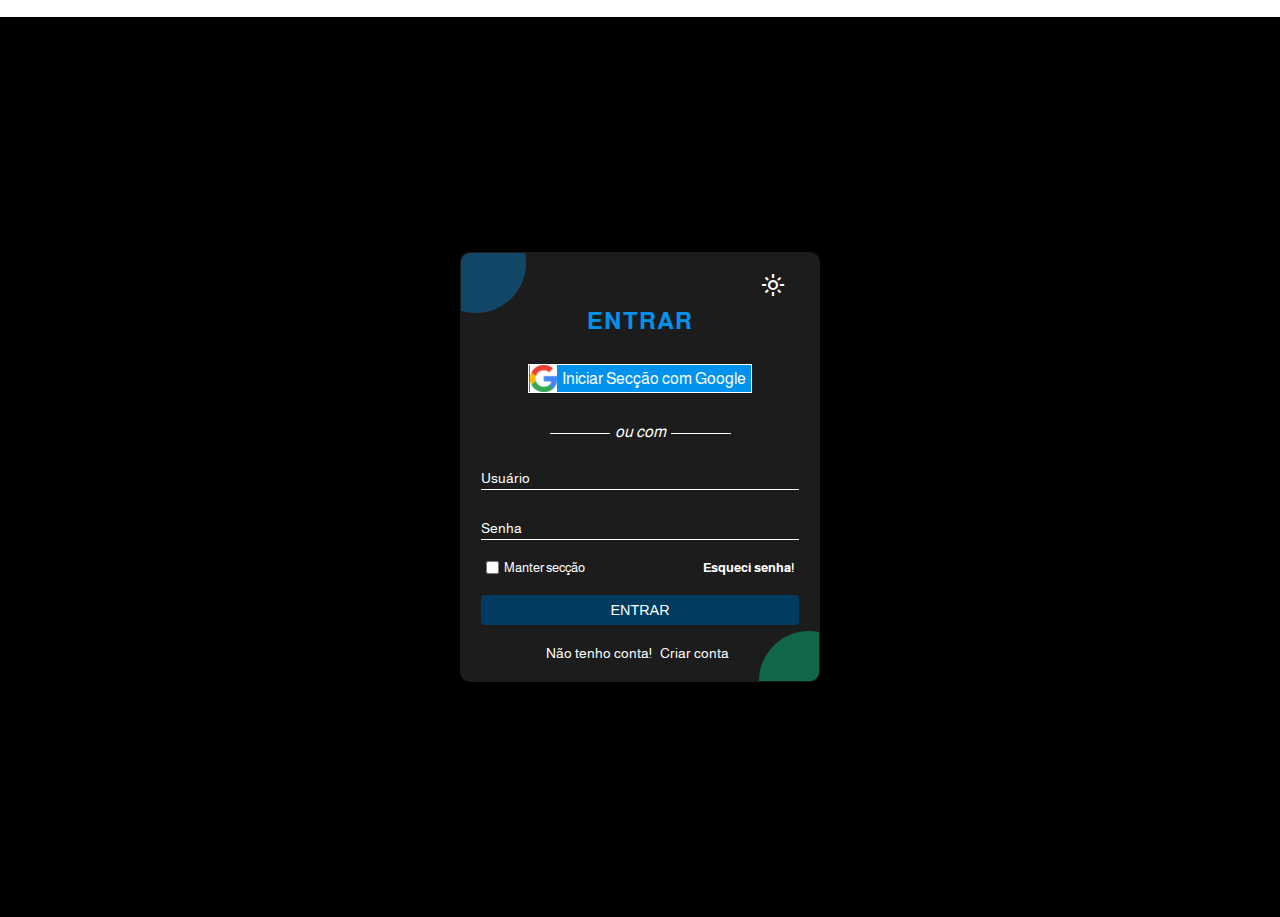
==== index.html @ bd9e9be1 "." ====
n<!DOCTYPE html>
<html lang="pt" id="meu-codigo">

<head>
    <meta charset="UTF-8">
    <meta name="viewport" content="width=device-width, initial-scale=1.0">
    <link rel="shortcut icon" href="imagens/fav-icon.png" type="image/x-icon">
    <title>HCA | ENTRAR</title>
    <!-- ICONS DO GOOGLE ICON -->
    <link rel="stylesheet"href="https://fonts.googleapis.com/css2?family=Material+Symbols+Outlined:opsz,wght,FILL,GRAD@24,400,0,0" />
    <!-- CSS -->
    <link rel="stylesheet" href="estilo.css">
</head>

<body>
    <main class="main" id="main">

        <div class="bg-formulario">

            <div class="o-formulario">

                <form class="form" id="form">

                    <div class="pre-titulo">
                        <span class="theme-mod" id="theme-mod" onclick="changeMod()"></span>
                    </div>
                    <div class="form-titulo">
                        <h2>ENTRAR</h2>
                    </div>

                    <div class="l-g">
                        <a href="javascript:void(0)" class="seccao-google">
                            <img src="imagens/google-g-logo.png" alt="LOGO DA GOOGLE">
                            <figcaption>Iniciar Secção com Google</figcaption>
                        </a>
                    </div>

                    <div class="seccao-ou">
                        <span><em> ou com </em></span>
                    </div>

                    <div class="input-box">
                        <input type="text" name="user_name" class="inputs" id="user_name" required autocomplete="off">
                        <label for="user_name">Usuário</label>
                    </div>

                    <div class="input-box">
                        <input type="password" name="user_password" class="inputs" id="user_password" required>
                        <label for="user_password">Senha</label>
                    </div>

                    <div class="guardar-seccao">
                        <label for="mant-secc"><input type="checkbox" name="mant-secc" id="mant-secc">
                            Manter secção
                        </label>
                        <a href="recuperarasenha.html">Esqueci senha!</a>
                    </div>

                    <div class="input-box">
                        <button class="enviar_btn" id="enviar_btn" onclick="entrar()">ENTRAR</button>
                    </div>

                    <div class="ja-tenho-conta">
                        <p>Não tenho conta! <a href="tela-de-cadastro.html">Criar conta</a></p>
                    </div>

                    <div class="notific-login" id="notific-login">
                        <p id="usi">Usuário ou senha invalido!</p>
                        <p id="ptc">Preecha todos campos!</p>
                    </div>
                </form>
            </div>
        </div>
    </main>

    <script src="javascript.js"></script>
    
</body>

</html>
---- estilo.css ----
/* INPORTANDO FOTES DO GOOGLE FONTES */
@import url('https://fonts.googleapis.com/css2?family=Almarai:wght@300;400;700;800&display=swap');
*{
    padding: 0;
    margin: 0;
    box-sizing: border-box;
}

/* CORES USADAS NO TEMA DARK */
:root{
    --sempre-preta: #000;
    --sempre-azul: #0092ed;
    --sempre-branca: #fff;

    --fundo-do-site: #000000;
    --fundo-gradiente:linear-gradient(to right, #012941, #015990);
    --fundo-do-form: #1c1c1c;
    --fundo-das-bolinhas-a: #0092ed5d;
    --fundo-das-bolinhas-b: #00eda25d;
    --fundo-do-btn-conf: #000000;
    --fundo-da-noffic: #000000c7;

    --cor-dark-a: #fff;
    --cor-dark-b: #767474;
    --cor-de-erro: #ff0000;
    --cor-de-notific: #ffff00;

    --cor-dos-links:#262626;

    --texto-dark: #fff;

    --borda-dark-a: #0092ed;
    --borda-dark-b: #013b5f;

}
/* CORES USADAS NO TEMA LIGTH */
[data-theme="dark"]:root{
    --sempre-preta: #000;
    --sempre-azul: #0092ed;
    --sempre-branca: #fff;

    --fundo-do-site: ;
    --fundo-do-form: #d3d3d3;
    --fundo-das-bolinhas-a: #00eda25d;
    --fundo-das-bolinhas-b: #0092ed5d;
    --fundo-do-btn-conf: #fff;

    --cor-dark-a: #000;
    --cor-dark-b: #767474;
    --cor-de-notific: #ff7300;

    --texto-dark: #fff;

    --borda-dark-a: #013b5f;
    --borda-dark-b: #0092ed;

    --sombra-do-formulario: #0000005e;

}
body{
    color: var(--texto-dark);
    font-family: 'Almarai', sans-serif; /* FONTE INPORTADA DO GOOGLE FONTES*/ 
}
.bg-formulario{
    background: var(--fundo-do-site);
    width: 100%;
    min-height: 100vh;
    display: flex;
    justify-content: center;
    align-items: center;
}
.o-formulario{
    margin: 20px;
}
.card-notific{
    position: absolute;
    display: none;
    justify-content: center;
    align-items: center;
    z-index: 10;
    width: 100%;
    height: 100vh;
    background-color: var(--fundo-da-noffic);
    top: 0;
    left: 0;
    cursor: not-allowed;
}
.card-notific .notific{
    width: 250px;
    cursor: default;
    background-color: var(--fundo-do-form);
    padding: 20px;
    border-radius: 10px;
    border: 1px solid var(--cor-dark);
    transition: all .2s ease;
    animation: ani-top .7s ease;
    position: relative;
    overflow: hidden;
    box-shadow: 10px 10px 15px var(--sombra-do-formulario);
}

/* ESSA PARTE COMENTADA ADICIONA UMAS BOLINHAS NO CARD DE 
NOTIFICAÇÃO QUE APARECE QUANDO VOCÊ CLICA EM ENVIAR O CÓDIGO 
DE VERIFICAÇÃO. VOCÊ PODE ADICIONAR SE QUISER, MAS EU QUIS OCULTAR */

/* .card-notific .notific::after{
    content: '';
    position: absolute;
    width: 80px;
    height: 80px;
    background-color: var(--fundo-das-bolinhas-a);
    border-radius: 50px;
    left: 0;
    top:0;
    margin: -40px 0 0 -35px;
    z-index: 0;
}
.card-notific .notific::before{
    content: '';
    position: absolute;
    width: 80px;
    height: 80px;
    background-color: var(--fundo-das-bolinhas-b);
    border-radius: 50px;
    right: -40px;
    z-index: 0;
    bottom: -50px;
} */
.card-notific .notific .card-tt h3{
    text-align: center;
    color: var(--cor-dark-a);
}
.card-notific .notific .card-text{
    color: var(--cor-dark-a);
    margin: 10px 0 10px 0;
    text-align: center;
    font-size: .9em;
}
.card-notific .notific .card-btn{
    display: flex;
    justify-content: center;
}
.card-notific .notific .card-btn button{
    padding: 4px 15px;
    text-align: center;
    border: 0;
    outline: 0;
    background-color: var(--borda-dark-b);
    color: var(--sempre-branca);
    border-radius: 4px;
    transition: .3s;
    cursor: pointer;

    &:hover{
        background-color: var(--borda-dark-a);
    }
}
.form{
    width: 360px;
    background-color: var(--fundo-do-form);
    padding: 20px;
    border-radius: 10px;
    border: 1px solid var(--cor-dark);
    transition: all .2s ease;
    border: 1px solid transparent;
    animation: ani-top 1.5s ease;
    position: relative;
    overflow: hidden;
    box-shadow: 10px 10px 15px var(--sombra-do-formulario);

    &:hover{
        border: 1px solid var(--cor-dark-a);
    }
}
.form::after{
    content: '';
    position: absolute;
    width: 100px;
    height: 100px;
    background-color: var(--fundo-das-bolinhas-a);
    border-radius: 50px;
    left: 0;
    top:0;
    margin: -40px 0 0 -35px;
}
.form::before{
    content: '';
    position: absolute;
    width: 100px;
    height: 100px;
    background-color: var(--fundo-das-bolinhas-b);
    border-radius: 50px;
    right: -40px;
    bottom: -50px;
}

.form .pre-titulo .theme-mod{
    color: var(--cor-dark-a);
    font-size: 1.2em;
    margin-left: 280px;
    cursor: pointer;
}
.form-titulo{
    cursor: default;
    display: flex;
    justify-content: center;
    margin: 10px 0;
}
.form-titulo h2,
.form-titulo h3{
    color: var(--sempre-azul);
    letter-spacing: 1px;
}
.form .ci-text{
    display: flex;
    justify-content: center;
    align-items: center;
    text-align: center;
}
.form .ci-text p{
    color: var(--cor-dark-a);
    font-size: .8em;
    letter-spacing: .5px;
}
.form .code-box{
    display: flex;
    justify-content: center;
    margin: 10px;
}
.form .code-box .input-cod{
    width: 33px;
    height: 30px;
    padding: 10px;
    font-size: 1.1em;
    border: none;
    outline: 0;
    background-color: var(--fundo-do-btn-conf);
    border: 2px solid var(--borda-dark-b);
    color: var(--cor-dark-a);
    border-radius: 3px;
    margin: 3px;

    &:focus{
        border: 2px solid var(--borda-dark-a);
    }
}
.form-titulo img{
    width: 50px;
    height: 20px;
    margin-top: 9px;
}
.form .l-g{
    display: flex;
    justify-content: center;
    margin-top: 30px;
}
.form .seccao-google{
    display: flex;
    align-items: center;
    background-color:  var(--sempre-azul);
    border: 1px solid var(--sempre-branca);
    text-decoration: none;
    color: var(--sempre-branca);
    font-size: 1em;

    &:hover{
        opacity: 70%;
    }
}
.form .seccao-google img{
    width: 27px;
    background-color: var(--sempre-branca);
    margin-left: 1px;
}
.form .seccao-google figcaption{
    padding: 5px;
}
.seccao-ou{
    display: flex;
    justify-content: center;
    align-items: center;
    margin-top: 30px;
}
.seccao-ou span{
    color: var(--cor-dark-a);
    position: relative;
}
.seccao-ou span::after{
    content: '';
    position: absolute;
    width: 60px;
    height: 1px;
    background-color: var(--cor-dark-a);
    margin-top: 10px;
    margin-left: 5px;
}
.seccao-ou span::before{
    content: '';
    position: absolute;
    width: 60px;
    height: 1px;
    background-color: var(--cor-dark-a);
    margin-top: 10px;
    margin-left: -65px;
}
.form .input-box{
    margin: 20px 0;
    display: flex;
    justify-content: center;
    align-items: center;
    text-align: center;
    position: relative;
}
.form .input-box .inputs{
    width: 100%;
    height: 30px;
    padding: 5px;
    outline: 0;
    border: 0;
    background-color: transparent;
    color: var(--cor-dark-a);
    font-size: .8em;
    border-bottom: 1px solid var(--cor-dark-a);

    &:focus{
        border-bottom: 1px solid var(--borda-dark-a);
    }

    &:focus ~ label, &:valid ~ label{
        top: -11px;
        font-size: .7em;
        color: var(--borda-dark-a);
    }
}
.form .input-box-date{
    position: relative;
    display: flex;
    align-items: center;
    gap: 10px;
}
.form .input-box-date label{
    font-size: .9em;
    cursor: pointer;
    color: var(--cor-dark-a);
}
.form .input-box-date .inputs-date{
    padding: 8px;
    border: none;
    outline: 0;
    border-radius: 4px;
    background-color: var(--cor-dark-b);
    cursor: pointer;
    color: var(--sempre-branca);

    &:focus{
        background-color: var(--sempre-azul);
    }
}
.form .input-box label{
    font-size: .9em;
    position: absolute;
    top: 10px;
    left: 0;
    pointer-events: none;
    color: var(--cor-dark-a);
    transition:  .3s;
}
.form .guardar-seccao{
    display: flex;
    flex-wrap: nowrap;
    justify-content: space-between;
    align-items: center;
    font-size: .8em;
    color: var(--cor-dark-a);
}
.form .guardar-seccao label{
    cursor: pointer;
    display: flex;
    justify-content: space-between;
    align-items: center;
}
.form .guardar-seccao input{
    cursor: pointer;
    margin: 0 5px;
}
.form .guardar-seccao a{
    text-decoration: none;
    color: var(--cor-dark-a);
    margin: 0 5px;
    font-weight: 600;

    &:hover{
        color: var(--sempre-azul);
    }
}
.form .input-box .enviar_btn{
    width: 100%;
    border: 0;
    outline: 0;
    font-size: .9em;
    height: 30px;
    border-radius: 4px;
    background-color: var(--borda-dark-b);
    color: var(--sempre-branca);
    transition: .2s;
    cursor: pointer;

    &:hover, &:focus{
        background-color: var(--borda-dark-a);
    }
}
.form .input-box .a_submit{
    width: 100%;
    font-size: .8em;
    padding: 10px;
    border-radius: 4px;
    background-color: var(--borda-dark-b);
    color: var(--sempre-branca);
    transition: .2s;
    text-decoration: none;

    &:hover, &:focus{
        background-color: var(--borda-dark-a);
    }
}
.ja-tenho-conta{
    display: flex;
    justify-content: center;
    color: var(--cor-dark-a);
    font-size: .9em;
}
.form .ja-tenho-conta a{
    text-decoration: none;
    color: var(--cor-dark-a);
    margin: 0 5px;

    &:hover{
        color: var(--sempre-azul);
    }
}
.form .notific-login{
    justify-content: center;
    margin-left: 70px;
}
.form .notific-login #usi{
    display: none;
    color: var(--cor-de-erro);
    margin-top: 10px;
}
.form .notific-login #ptc{
    color: var(--cor-de-notific);
    display: none;
    margin-top: 10px;
    margin-left: 10px;
}
/* ANIMAÇÃO QUE FAZ OS FPRMULÁRIO/CARD SUBIREM PARA CIMA QUANDO
A PAGIVA CARREGA OU É ACTUALIZADA */
@keyframes ani-top {
    0%{
        margin-top: 100px;
        opacity: 0;
    }
    100%{
        opacity: 1;
    }
}
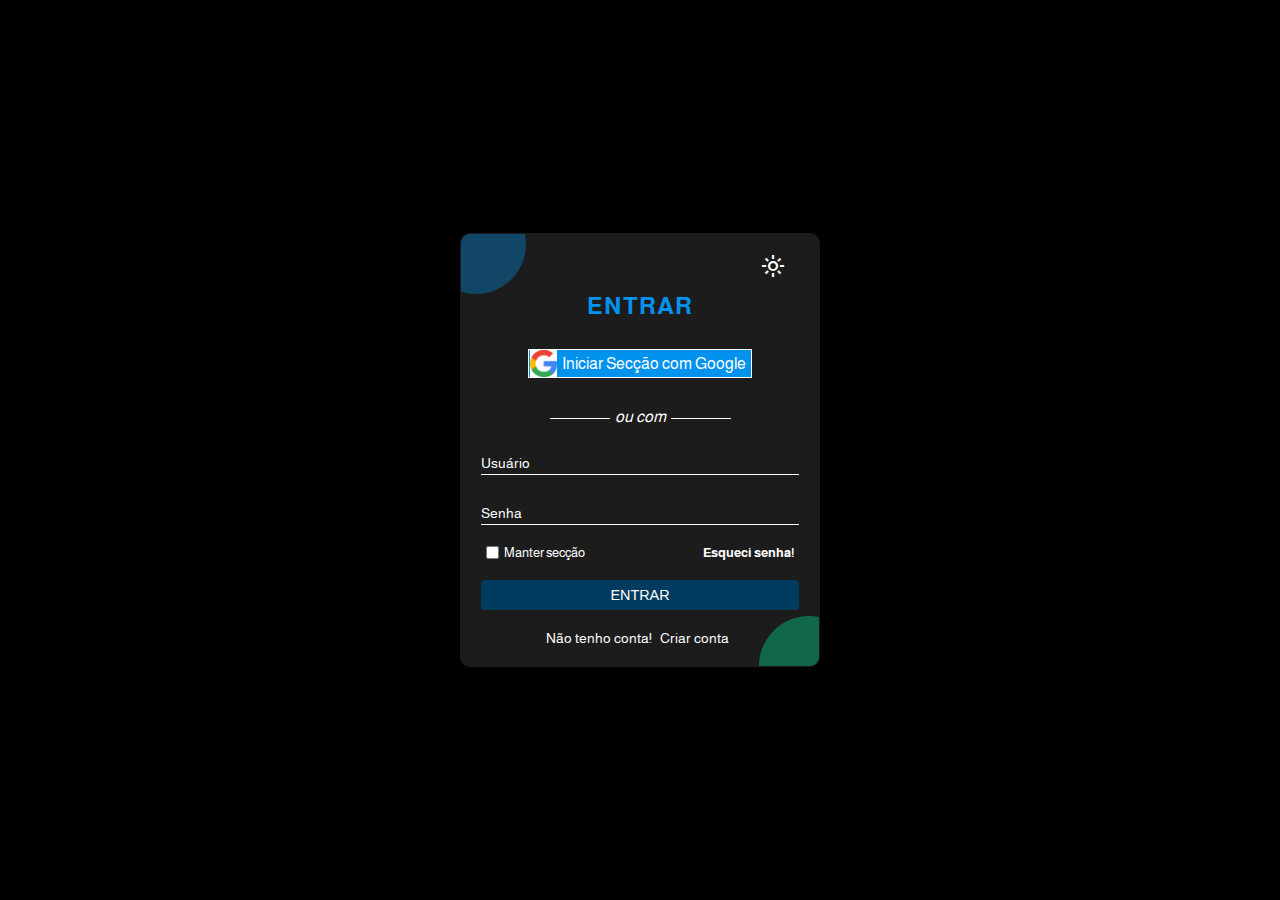
==== commit 7b489515: "Actualizado" ====
--- a/index.html
+++ b/index.html
@@ -1,4 +1,4 @@
-n<!DOCTYPE html>
+<!DOCTYPE html>
 <html lang="pt" id="meu-codigo">
 
 <head>
--- a/estilo.css
+++ b/estilo.css
@@ -68,6 +68,7 @@
     display: flex;
     justify-content: center;
     align-items: center;
+    position: fixed;
 }
 .o-formulario{
     margin: 20px;
@@ -463,4 +464,4 @@
     100%{
         opacity: 1;
     }
-}+}
